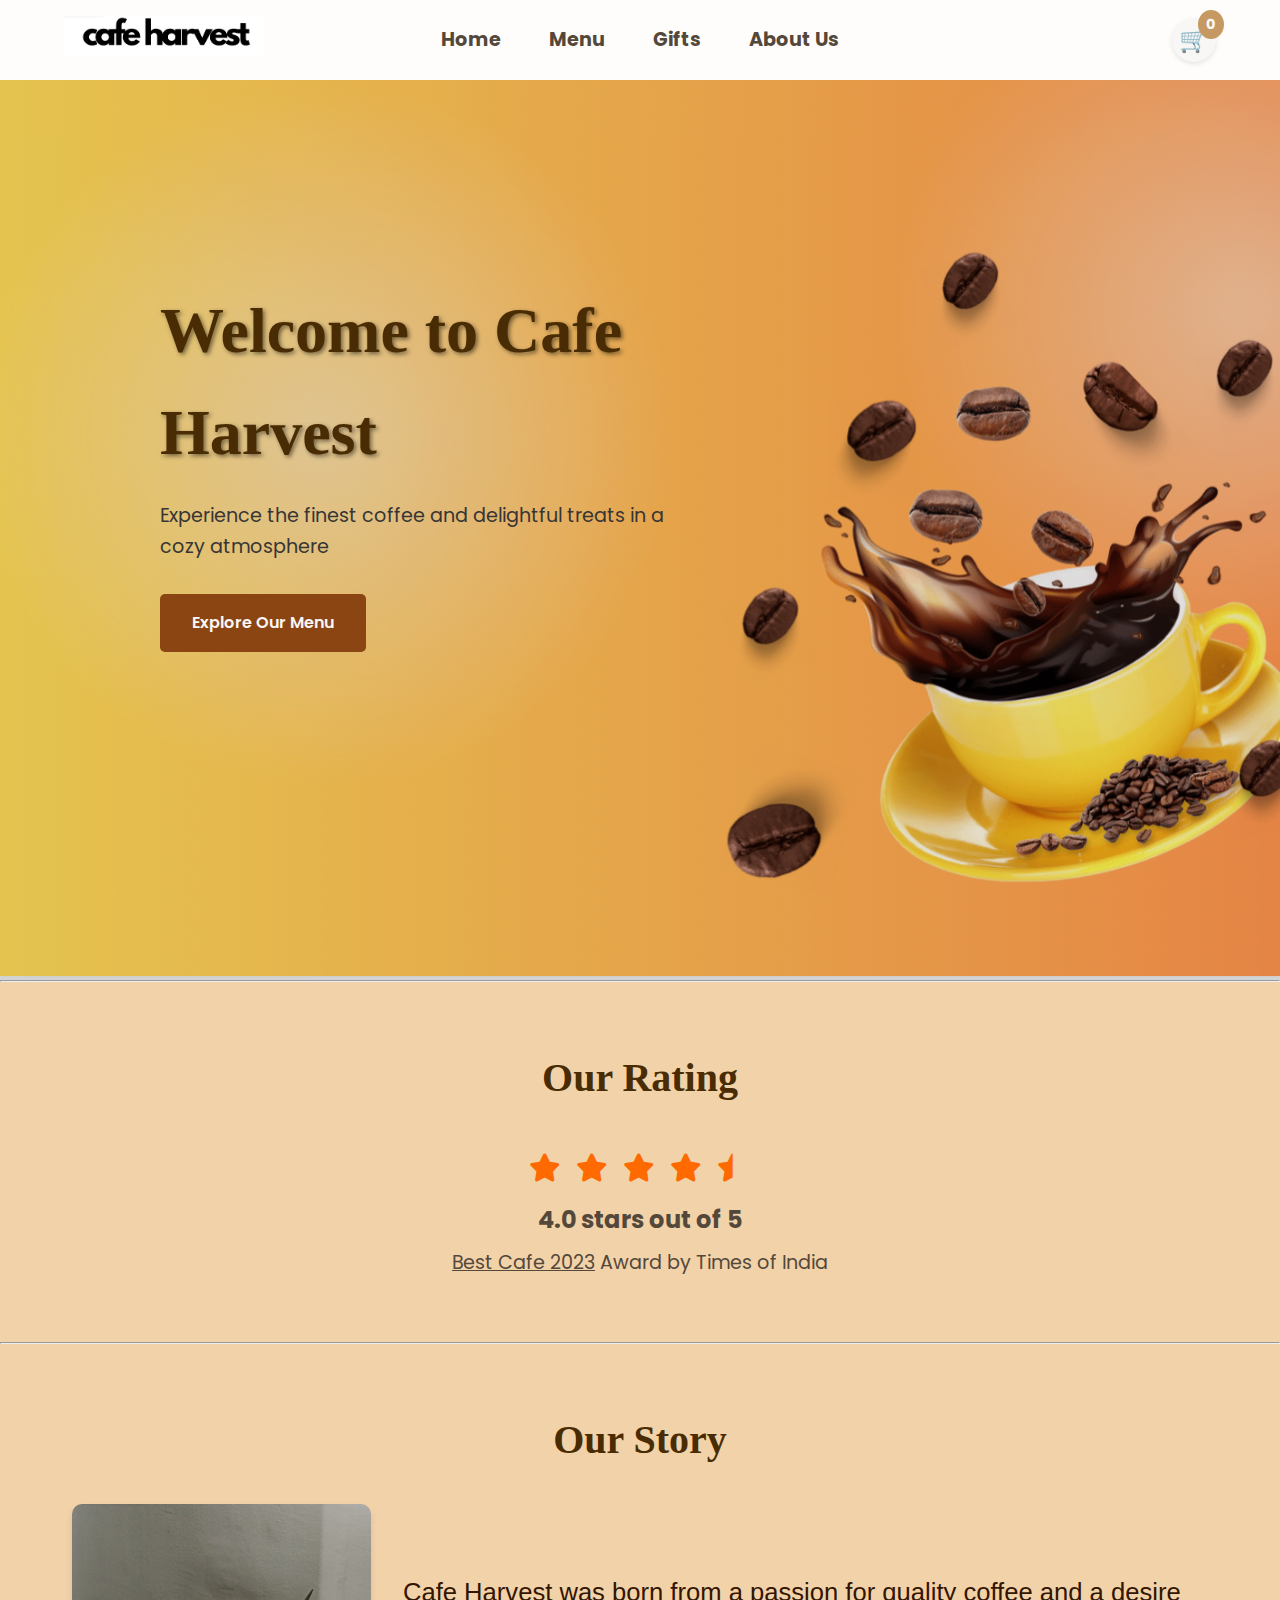
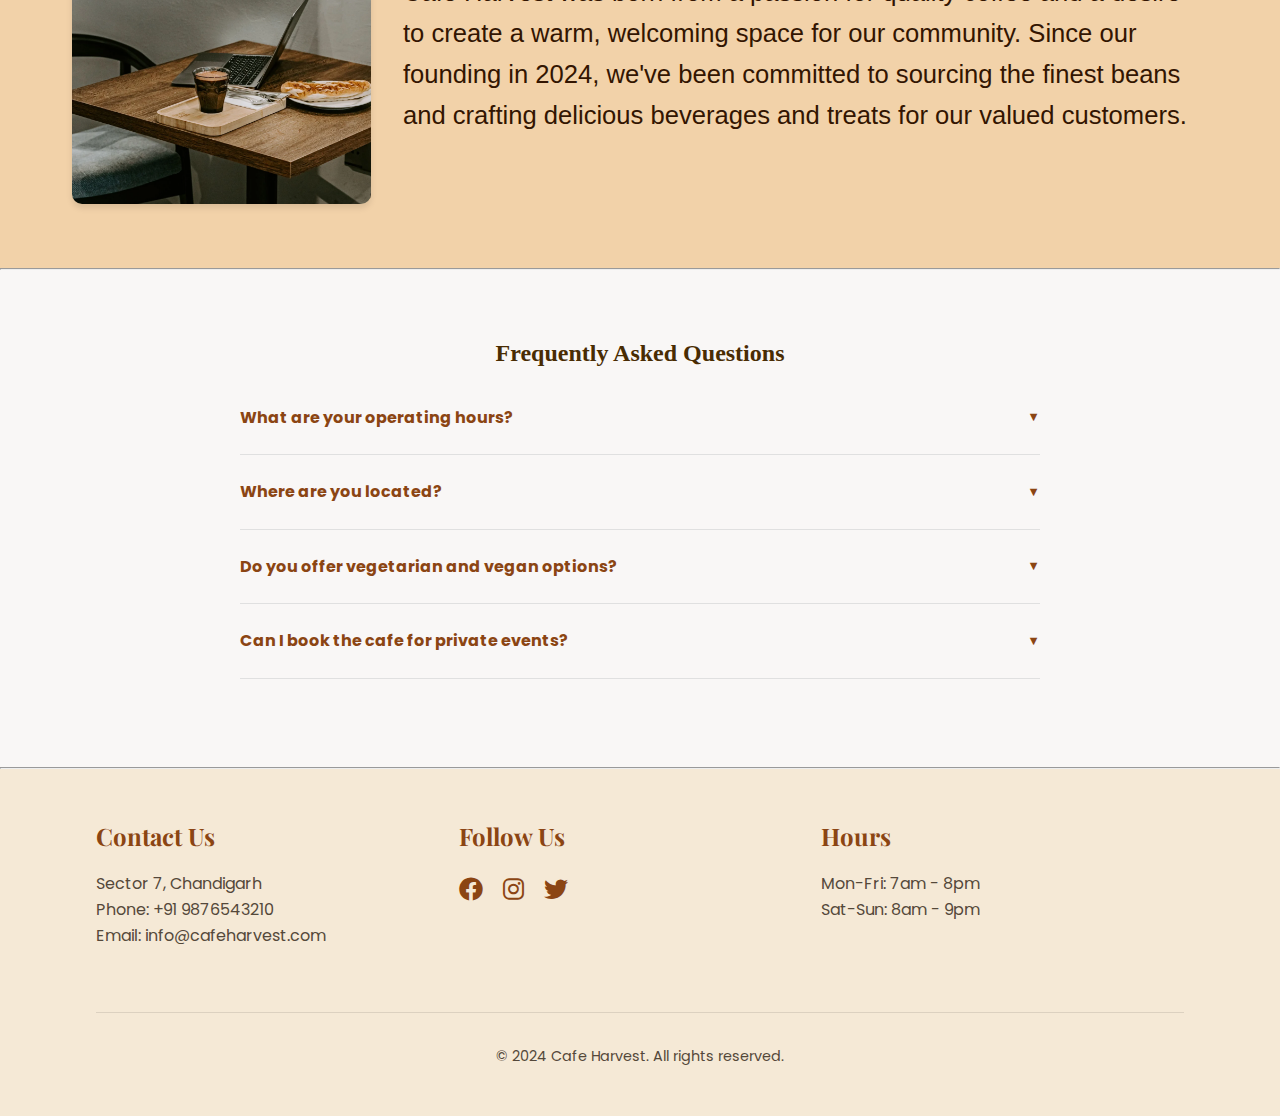
==== index.html @ cd6628ed "first commit" ====
<!DOCTYPE html>
<html lang="en">
<head>
    <meta charset="UTF-8">
    <meta name="viewport" content="width=device-width, initial-scale=1.0">
    <title>Cafe Harvest - Home</title>
    <link rel="stylesheet" href="css/style.css">
    <link rel="stylesheet" href="css/responsive.css">
    <link rel="stylesheet" href="https://cdnjs.cloudflare.com/ajax/libs/font-awesome/6.0.0-beta3/css/all.min.css">
    <style>
        .stars {
            font-size: 2rem;
            letter-spacing: 3px;
        }
        .story-image{
            width: 300px;
            height: 300px;
            border-radius: 10px;
        }
        .faq-section {
            background-color: var(--light-color);
            padding: 4rem 0;
        }
        .faq-container {
            max-width: 800px;
            margin: 0 auto;
        }
        .faq-item {
            margin-bottom: 1.5rem;
            border-bottom: 1px solid #e0e0e0;
            padding-bottom: 1rem;
        }
        .faq-question {
            font-weight: bold;
            margin-bottom: 0.5rem;
            color: var(--accent-color);
            cursor: pointer;
            display: flex;
            justify-content: space-between;
            align-items: center;
        }
        .faq-question::after {
            content: '\25BC';
            font-size: 0.8em;
            transition: transform 0.3s ease;
        }
        .faq-question.active::after {
            transform: rotate(180deg);
        }
        .faq-answer {
            color: var(--dark-color);
            max-height: 0;
            overflow: hidden;
            transition: max-height 0.3s ease;
        }
    </style>
</head>
<body>
    <header>
        <nav id="navbar">
            <div class="logo">
                <a href="index.html"><img src="images/l.png" alt="Cafe Harvest Logo"></a>
            </div>
            <ul class="nav-links">
                <li><a href="index.html">Home</a></li>
                <li><a href="menu.html">Menu</a></li>
                <li><a href="gifts.html">Gifts</a></li>
                <li><a href="about.html">About Us</a></li>
            </ul>
            <div class="nav-icons">
                
                <a href="cart.html" id="cart-icon">🛒<span id="cart-count">0</span></a>
            </div>
        </nav>
    </header>

    <main>
        <section id="hero">
            <div class="hero-content">
                <h1 style="font-family: Verdana; color:rgb(73, 44, 3)">Welcome to Cafe Harvest</h1>
                <p style="color:rgb(55, 53, 53)">Experience the finest coffee and delightful treats in a cozy atmosphere</p>
                <a href="menu.html" class="cta-button">Explore Our Menu</a>
            </div>
        </section>
        <hr style="color:rgb(73, 44, 3)">

        <section id="reviews">
            <div class="container">
                <h2 style="font-family: Verdana; color:rgb(73, 44, 3)">Our Rating</h2>
                <div class="rating-container">
                    <div class="stars">
                        <i class="fa-solid fa-star fa-sm" style="color: #ff6a00;"></i>
                        <i class="fa-solid fa-star fa-sm" style="color: #ff6a00;"></i>
                        <i class="fa-solid fa-star fa-sm" style="color: #ff6a00;"></i>
                        <i class="fa-solid fa-star fa-sm" style="color: #ff6a00;"></i>
                        <i class="fa-solid fa-star-half fa-sm" style="color: #ff6a00;"></i>
                    </div>
                    <p class="rating-text">4.0 stars out of 5</p>
                    <p class="award-text"><u>Best Cafe 2023</u> Award by Times of India</p>
                </div>
            </div>
        </section>
        <hr style="color:rgb(73, 44, 3)">

        <section id="our-story">
            <div class="container">
                <h2 style="font-family: Verdana; color:rgb(73, 44, 3)">Our Story</h2>
                <div class="story-content">
                    <img class="story-image" src="images/interior.png" alt="Cafe Harvest Interior">
                    <p style="font-family: Arial, Helvetica, sans-serif; color:rgb(51, 21, 1); font-size: 1.6rem;">Cafe Harvest was born from a passion for quality coffee and a desire to create a warm, welcoming space for our community. Since our founding in 2024, we've been committed to sourcing the finest beans and crafting delicious beverages and treats for our valued customers.</p>
                </div>
            </div>
        </section>

        <hr style="color:rgb(73, 44, 3)">

        <!-- Updated FAQ Section -->
        <section class="faq-section">
            <div class="container">
                <h2 style="font-family: Verdana; color:rgb(73, 44, 3); text-align: center; margin-bottom: 2rem;">Frequently Asked Questions</h2>
                <div class="faq-container">
                    <div class="faq-item">
                        <p class="faq-question">What are your operating hours?</p>
                        <div class="faq-answer">
                            <p>We are open Monday to Friday from 7am to 8pm, and on weekends (Saturday and Sunday) from 8am to 9pm.</p>
                        </div>
                    </div>
                    <div class="faq-item">
                        <p class="faq-question">Where are you located?</p>
                        <div class="faq-answer">
                            <p>Our cafe is located in Sector 7, Chandigarh. We're easily accessible and have ample parking space available.</p>
                        </div>
                    </div>
                    <div class="faq-item">
                        <p class="faq-question">Do you offer vegetarian and vegan options?</p>
                        <div class="faq-answer">
                            <p>Yes, we have a wide range of vegetarian options and several vegan choices on our menu. Our staff will be happy to assist you with dietary requirements.</p>
                        </div>
                    </div>
                    <div class="faq-item">
                        <p class="faq-question">Can I book the cafe for private events?</p>
                        <div class="faq-answer">
                            <p>Absolutely! We offer private event bookings for special occasions. Please contact us at info@cafeharvest.com or call +91 9876543210 for more information and availability.</p>
                        </div>
                    </div>
                </div>
            </div>
        </section>

    <hr style="color:rgb(73, 44, 3)">

    <footer>
        <div class="container">
            <div class="footer-content">
                <div class="contact-info">
                    <h3>Contact Us</h3>
                    <p>Sector 7, Chandigarh</p>
                    <p>Phone: +91 9876543210</p>
                    <p>Email: info@cafeharvest.com</p>
                </div>
                <div class="social-media">
                    <h3>Follow Us</h3>
                    <a href="https://www.facebook.com"><i class="fab fa-facebook"></i></a>
                    <a href="https://www.instagram.com"><i class="fab fa-instagram"></i></a>
                    <a href="https://x.com/home"><i class="fab fa-twitter"></i></a>
                </div>
                <div class="hours">
                    <h3>Hours</h3>
                    <p>Mon-Fri: 7am - 8pm</p>
                    <p>Sat-Sun: 8am - 9pm</p>
                </div>
            </div>
            <div class="copyright">
                <p>&copy; 2024 Cafe Harvest. All rights reserved.</p>
            </div>
        </div>
    </footer>

    <script src="js/main.js"></script>
    <script src="js/cart.js"></script>
    <script>
        // FAQ functionality
        document.addEventListener('DOMContentLoaded', function() {
            const faqQuestions = document.querySelectorAll('.faq-question');
            
            faqQuestions.forEach(question => {
                question.addEventListener('click', () => {
                    const answer = question.nextElementSibling;
                    const isOpen = question.classList.contains('active');
                    
                    // Close all other answers
                    faqQuestions.forEach(q => {
                        if (q !== question) {
                            q.classList.remove('active');
                            q.nextElementSibling.style.maxHeight = null;
                        }
                    });
                    
                    // Toggle the clicked question
                    if (!isOpen) {
                        question.classList.add('active');
                        answer.style.maxHeight = answer.scrollHeight + "px";
                    } else {
                        question.classList.remove('active');
                        answer.style.maxHeight = null;
                    }
                });
            });
        });
    </script>
</body>
</html>
---- css/style.css ----
@import url('https://fonts.googleapis.com/css2?family=Playfair+Display:wght@400;700&family=Poppins:wght@300;400;600&display=swap');

:root {
    --primary-color: #c69963;
    --secondary-color: #b28451;
    --light-color: #f9f7f6;
    --dark-color: #54483A;
    --accent-color: #8B4513;
    --gradient-start: #f8c256;
    --gradient-end: #f2af58;
    --font-primary: 'Poppins', sans-serif;
    --font-secondary: 'Playfair Display', serif;

    /* New gradient colors */
    --gradient-1: linear-gradient(135deg, #FFD700, #FFA500);
    --gradient-2: linear-gradient(135deg, #C69963, #8B4513);
    --gradient-3: linear-gradient(135deg, #F9F7F6, #D2B48C);
    --gradient-4: linear-gradient(135deg, #B28451, #54483A);
    --background-color: #F2D2A9; /* Golden yellow-brown color */
}

* {
    margin: 0;
    padding: 0;
    box-sizing: border-box;
}

body {
    font-family: var(--font-primary);
    line-height: 1.6;
    color: var(--dark-color);
    background-color: var(--background-color);
    min-height: 100vh;
}

.container {
    max-width: 1200px;
    margin: 0 auto;
    padding: 0 2rem;
}

/* Navbar Styles */
#navbar {
    display: flex;
    justify-content: space-between;
    align-items: center;
    padding: 1rem 5%;
    background-color: rgba(255, 255, 255, 0.95);
    z-index: 1000;
    box-shadow: 0 2px 5px rgba(0, 0, 0, 0.1);
}

.logo {
    flex: 1;
}

.logo img {
    height: auto;
    width: 200px;
    max-width: 100%;
}

.nav-links {
    display: flex;
    list-style: none;
    justify-content: center; /* Center the links */
    flex: 2; /* Give more space to the links */
}

.nav-links li {
    margin: 0 1.5rem; /* Increased margin for better spacing */
}

.nav-links a {
    text-decoration: none;
    color: var(--dark-color);
    font-weight: 700;
    font-size: 1.2rem; /* Increased from 1.1rem */
    transition: color 0.3s ease;
    position: relative;
}

.nav-links a::after {
    content: '';
    position: absolute;
    bottom: -5px;
    left: 0;
    width: 0;
    height: 2px;
    background-color: var(--primary-color);
    transition: width 0.3s ease;
}

.nav-links a:hover::after {
    width: 100%;
}

.nav-icons {
    flex: 1;
    display: flex;
    justify-content: flex-end;
}

.nav-icons a {
    color: var(--accent-color);
    margin-left: 1rem;
    font-size: 1.5rem; /* Increased from 1.4rem */
    text-decoration: none;
    transition: color 0.3s ease;
    position: relative;
    display: inline-block;
}

.nav-icons a:hover {
    color: var(--secondary-color);
}

#profile-icon, #cart-icon {
    display: flex;
    align-items: center;
    justify-content: center;
    width: 44px; /* Increased from 40px */
    height: 44px; /* Increased from 40px */
    background-color: var(--light-color);
    border-radius: 50%;
    box-shadow: 0 2px 5px rgba(0, 0, 0, 0.1);
}

#cart-count {
    position: absolute;
    top: -8px;
    right: -8px;
    background-color: var(--primary-color);
    color: var(--light-color);
    border-radius: 50%;
    padding: 0.2rem 0.5rem;
    font-size: 0.9rem; /* Increased from 0.8rem */
    font-weight: bold;
}

/* Hero Section Styles */
#hero {
    height: 100vh;
    display: flex;
    justify-content: flex-start;
    align-items: center;
    text-align: left;
    background: url('../images/c1.png') no-repeat center center/cover;
    position: relative;
}

#hero::before {
    content: '';
    position: absolute;
    top: 0;
    left: 0;
    width: 100%;
    height: 100%;
    background: rgba(0, 0, 0, 0.1);
}

.hero-content {
    position: relative;
    z-index: 1;
    color: var(--light-color);
    max-width: 600px;
    padding: 2rem;
    margin-left: 10%;
    margin-top: -10%; /* This will move the content up */
}

#hero h1 {
    font-family: var(--font-secondary);
    font-size: 4rem;
    margin-bottom: 1rem;
    text-shadow: 2px 2px 4px rgba(0, 0, 0, 0.5);
    text-align: left;
}

#hero p {
    font-size: 1.2rem;
    margin-bottom: 2rem;
    text-align: left;
}

.cta-button {
    display: inline-block;
    padding: 1rem 2rem;
    background-color: #54483A;
    color:rgb(22, 19, 19);
    text-decoration: none;
    font-weight: 600;
    border-radius: 5px;
    transition: background-color 0.3s ease, transform 0.3s ease;
}

.cta-button:hover {
    background-color: var(--secondary-color);
    transform: translateY(-3px);
    color:rgb(55, 53, 53);
}

/* Featured Items Styles */
#featured-items {
    padding: 4rem 0;
    background-color: rgba(255, 255, 255, 0.8);
}

#featured-items h2 {
    font-family: var(--font-secondary);
    font-size: 2.5rem;
    text-align: center;
    margin-bottom: 2rem;
    color: var(--accent-color);
}

.featured-grid {
    display: grid;
    grid-template-columns: repeat(auto-fit, minmax(250px, 1fr));
    gap: 2rem;
}

.featured-item {
    background-color: white;
    border-radius: 10px;
    overflow: hidden;
    box-shadow: 0 4px 6px rgba(0, 0, 0, 0.1);
    transition: transform 0.3s ease;
}

.featured-item:hover {
    transform: translateY(-5px);
}

.featured-item img {
    width: 100%;
    height: 200px;
    object-fit: cover;
}

.featured-item-content {
    padding: 1rem;
}

.featured-item h3 {
    font-family: var(--font-secondary);
    margin-bottom: 0.5rem;
}

.featured-item .price {
    font-weight: bold;
    color: var(--primary-color);
    margin-bottom: 1rem;
}

/* Reviews Styles (now "Our Rating") */
#reviews {
    padding: 4rem 0;
    background-color: var(--background-color);
    color: var(--dark-color);
}

#reviews h2 {
    font-family: var(--font-secondary);
    font-size: 2.5rem;
    text-align: center;
    margin-bottom: 2rem;
    color: var(--dark-color);
}

.rating-container {
    display: flex;
    flex-direction: column;
    align-items: center;
    justify-content: center;
}

.stars {
    font-size: 3rem;
    color: #ccc;
    position: relative;
    display: inline-block;
}

.filled-stars {
    color: gold;
}
.c{
    color: gold;
    
}

.empty-star {
    color: #ccc;
}

.rating-text {
    font-size: 1.5rem;
    font-weight: bold;
    color: var(--accent-color);
    margin-top: 0.5rem;
}

.award-text {
    font-size: 1.2rem;
    color: var(--dark-color);
    margin-top: 0.5rem;
    text-align: center;
}

/* Our Story Styles */
#our-story {
    padding: 4rem 0;
    background-color: var(--background-color);
    color: var(--dark-color);
}

#our-story h2 {
    font-family: var(--font-secondary);
    font-size: 2.5rem;
    text-align: center;
    margin-bottom: 2rem;
    color: var(--dark-color);
}

.story-content {
    display: flex;
    align-items: center;
    gap: 2rem;
}

.story-content img {
    max-width: 50%;
    border-radius: 10px;
    box-shadow: 0 4px 6px rgba(0, 0, 0, 0.1);
}

/* Menu and Gifts Page Styles */
#menu-hero, #gifts-hero, #about-hero, #cart-hero {
    height: 40vh;
    display: flex;
    justify-content: center;
    align-items: center;
    text-align: center;
    background: var(--gradient-4);
    position: relative;
}

#menu-hero::before, #gifts-hero::before, #about-hero::before, #cart-hero::before {
    content: '';
    position: absolute;
    top: 0;
    left: 0;
    width: 100%;
    height: 100%;
    background: linear-gradient(135deg, rgba(198, 153, 99, 0.7), rgba(139, 69, 19, 0.7));
}

#menu-hero h1, #gifts-hero h1, #about-hero h1, #cart-hero h1 {
    font-family: var(--font-secondary);
    font-size: 3rem;
    color: var(--light-color);
    position: relative;
    z-index: 1;
    text-shadow: 2px 2px 4px rgba(0, 0, 0, 0.5);
}

#menu-filters, #gifts-filters {
    background-color: var(--light-color);
    padding: 1rem 0;
    z-index: 100;
    box-shadow: 0 2px 10px rgba(0, 0, 0, 0.1);
    /* Remove the following line */
    /* position: sticky; */
    /* top: 0; */
}

.filter-container {
    display: flex;
    justify-content: center;
    align-items: center;
    flex-wrap: wrap;
    max-width: 800px;
    margin: 0 auto;
}

.filter-btn {
    background-color: transparent;
    border: 2px solid var(--accent-color);
    color: var(--accent-color);
    padding: 0.5rem 1rem;
    margin: 0.5rem;
    cursor: pointer;
    transition: all 0.3s ease;
    font-weight: 600;
    border-radius: 25px;
    font-size: 0.9rem;
    text-transform: uppercase;
    letter-spacing: 0.5px;
}

.filter-btn.active, .filter-btn:hover {
    background-color: var(--accent-color);
    color: var(--light-color);
    transform: translateY(-2px);
    box-shadow: 0 2px 5px rgba(0, 0, 0, 0.1);
}

#menu-items, #gifts-items {
    display: grid;
    grid-template-columns: repeat(auto-fit, minmax(250px, 1fr));
    gap: 2rem;
    padding: 2rem 5%;
}

.menu-item, .gift-item {
    background-color: white;
    border-radius: 10px;
    overflow: hidden;
    box-shadow: 0 4px 6px rgba(0, 0, 0, 0.1);
    transition: transform 0.3s ease;
}

.menu-item:hover, .gift-item:hover {
    transform: translateY(-5px);
    /* background: linear-gradient(#8c8172, #C19A6B, #e7b187); */
    color:black;
}

.menu-item img, .gift-item img {
    width: 100%;
    height: 200px;
    object-fit: cover;
}

.menu-item-content, .gift-item-content {
    padding: 1rem;
}

.menu-item h3, .gift-item h3 {
    font-family: var(--font-secondary);
    margin-bottom: 0.5rem;
}

.menu-item p, .gift-item p {
    font-size: 0.9rem;
    margin-bottom: 1rem;
}

.menu-item .price, .gift-item .price {
    font-weight: bold;
    color:black;
}

.add-to-cart-btn {
    display: block;
    width: 100%;
    padding: 0.5rem;
    background-color: var(--primary-color);
    color: var(--light-color);
    text-align: center;
    text-decoration: none;
    border: none;
    font-size: 1.2rem;
    cursor: pointer;
    transition: opacity 0.15s ease;
    transition: background-color 0.15s ease;
    font-weight: 600;
    border-radius: 5px;
}

.add-to-cart-btn:hover {
    /* background-color:rgb(7, 7, 7); */
    opacity: 0.8;
    color:rgb(39, 38, 37);
}
.add-to-cart-btn:active{
    background-color:rgb(57, 26, 2);
    color:white;
}

/* Footer Styles */
footer {
    background-color: #F5E9D6; /* Updated footer background color */
    color: var(--dark-color); /* Changed text color for better contrast */
    padding: 3rem 5%;
}

.footer-content {
    display: flex;
    justify-content: space-between;
    flex-wrap: wrap;
}

.footer-content > div {
    flex: 1;
    margin-bottom: 2rem;
}

.footer-content h3 {
    font-family: var(--font-secondary);
    margin-bottom: 1rem;
    font-size: 1.5rem;
    color: var(--accent-color); /* Changed heading color for better contrast */
}

.social-media a {
    color: var(--accent-color); /* Changed icon color for better contrast */
    font-size: 1.5rem;
    margin-right: 1rem;
    transition: color 0.3s ease;
}

.social-media a:hover {
    color: var(--primary-color);
}

.copyright {
    text-align: center;
    margin-top: 2rem;
    padding-top: 2rem;
    border-top: 1px solid rgba(0, 0, 0, 0.1); /* Changed border color for better visibility */
    font-size: 0.9rem;
}

/* Modal Styles */
.modal {
    display: none;
    position: fixed;
    z-index: 2000;
    left: 0;
    top: 0;
    width: 100%;
    height: 100%;
    background-color: rgba(0, 0, 0, 0.5);
}

.modal-content {
    background: linear-gradient(135deg, var(--gradient-start), var(--gradient-end));
    color: var(--dark-color);
    margin: 15% auto;
    padding: 2rem;
    border-radius: 10px;
    width: 80%;
    max-width: 500px;
    box-shadow: 0 4px 6px rgba(0, 0, 0, 0.1);
}

.close {
    color: #aaa;
    float: right;
    font-size: 28px;
    font-weight: bold;
    cursor: pointer;
    transition: color 0.3s ease;
}

.close:hover,
.close:focus {
    color: var(--primary-color);
    text-decoration: none;
    cursor: pointer;
}

/* Cart Page Styles */
#cart-items {
    padding: 2rem 5%;
}

.cart-item {
    display: flex;
    align-items: center;
    margin-bottom: 1rem;
    padding: 1rem;
    background-color: #FFF9E6; /* Light cream color for contrast */
    border-radius: 10px;
    box-shadow: 0 2px 4px rgba(0, 0, 0, 0.1);
}

.cart-item img {
    width: 100px;
    height: 100px;
    object-fit: cover;
    margin-right: 1rem;
    border-radius: 5px;
}

.cart-item-details {
    flex: 1;
}

.cart-item-quantity {
    display: flex;
    align-items: center;
}

.quantity-btn {
    background-color: var(--primary-color);
    color: var(--light-color);
    border: none;
    padding: 0.25rem 0.5rem;
    cursor: pointer;
    font-weight: bold;
    border-radius: 3px;
}

.cart-item-remove {
    background-color: #ff4136;
    color: var(--light-color);
    border: none;
    padding: 0.25rem 0.5rem;
    cursor: pointer;
    font-weight: bold;
    border-radius: 3px;
}

#cart-summary {
    padding: 2rem 5%;
}

.summary-box {
    background-color: #FFF9E6; /* Light cream color for contrast */
    padding: 2rem;
    border-radius: 10px;
    max-width: 400px;
    margin: 0 auto;
    box-shadow: 0 4px 6px rgba(0, 0, 0, 0.1);
}

#checkout-btn {
    display: block;
    width: 100%;
    padding: 1rem;
    background-color: var(--primary-color);
    color: var(--light-color);
    text-align: center;
    text-decoration: none;
    border: none;
    cursor: pointer;
    transition: background-color 0.3s ease;
    margin-top: 1rem;
    font-weight: 600;
    border-radius: 5px;
}

#checkout-btn:hover {
    background-color: var(--secondary-color);
}

/* Add these new styles for better contrast and readability */
.menu-item, .gift-item, .featured-item {
    background-color: rgba(255, 255, 255, 0.9);
}

.add-to-cart-btn, .cta-button, #checkout-btn {
    background-color: var(--accent-color);
    color: var(--light-color);
    transition: background-color 0.3s ease, transform 0.3s ease;
}

.add-to-cart-btn:hover, .cta-button:hover, #checkout-btn:hover {
    background-color: var(--secondary-color);
    transform: translateY(-3px);
}

.filter-btn {
    background-color: var(--light-color);
    border: 2px solid var(--accent-color);
    color: var(--accent-color);
}

.filter-btn.active, .filter-btn:hover {
    background-color: var(--accent-color);
    color: var(--light-color);
}

/* Adjust text color for better readability */
#reviews .rating-text,
#our-story p {
    color: var(--dark-color);
}

/* Login and Signup Form Styles */
form {
    max-width: 300px;
    margin: 0 auto;
}

form label {
    display: block;
    margin-top: 10px;
}

form input {
    width: 100%;
    padding: 5px;
    margin-top: 5px;
}

form button {
    display: block;
    width: 100%;
    padding: 10px;
    margin-top: 20px;
    background-color: #007bff;
    color: white;
    border: none;
    cursor: pointer;
}

form button:hover {
    background-color: #0056b3;
}

/* Dropdown styles */
.dropdown {
    position: relative;
    display: inline-block;
}

.dropdown-content {
    display: none;
    position: absolute;
    background-color: #f9f9f9;
    min-width: 120px;
    box-shadow: 0px 8px 16px 0px rgba(0,0,0,0.2);
    z-index: 1000;
    right: 0;
    border-radius: 5px;
    top: 100%; /* Position the dropdown below the profile icon */
}

.dropdown-content a {
    color: var(--dark-color);
    padding: 12px 16px;
    text-decoration: none;
    display: block;
    transition: background-color 0.3s ease;
}

.dropdown-content a:hover {
    background-color: #f1f1f1;
}

/* Remove this rule to prevent automatic display on hover */
/* .dropdown:hover .dropdown-content {
    display: block;
} */

/* Login and Signup Form Styles */
.auth-container {
    max-width: 400px;
    margin: 2rem auto;
    padding: 2rem;
    background-color: white;
    border-radius: 10px;
    box-shadow: 0 4px 6px rgba(0, 0, 0, 0.1);
}

.auth-container h1 {
    font-family: var(--font-secondary);
    font-size: 2.5rem;
    text-align: center;
    margin-bottom: 2rem;
    color: var(--accent-color);
}

.auth-form label {
    display: block;
    margin-top: 1rem;
    font-weight: 600;
    color: var(--dark-color);
}

.auth-form input {
    width: 100%;
    padding: 0.5rem;
    margin-top: 0.5rem;
    border: 1px solid #ccc;
    border-radius: 5px;
    font-size: 1rem;
}

.auth-form button {
    display: block;
    width: 100%;
    padding: 1rem;
    margin-top: 2rem;
    background-color: var(--accent-color);
    color: var(--light-color);
    border: none;
    border-radius: 5px;
    font-size: 1.1rem;
    font-weight: 600;
    cursor: pointer;
    transition: background-color 0.3s ease;
}

.auth-form button:hover {
    background-color: var(--secondary-color);
}

.auth-links {
    text-align: center;
    margin-top: 1rem;
}

.auth-links a {
    color: var(--accent-color);
    text-decoration: none;
    transition: color 0.3s ease;
}

.auth-links a:hover {
    color: var(--secondary-color);
}

.auth-message {
    margin-top: 1rem;
    text-align: center;
    font-weight: bold;
}

/* Profile Popup Styles */
#profile-popup {
    display: none;
    position: fixed;
    z-index: 1000;
    left: 0;
    top: 0;
    width: 100%;
    height: 100%;
    overflow: auto;
    background-color: rgba(0,0,0,0.4);
}

.popup-content {
    background-color: #fefefe;
    margin: 15% auto;
    padding: 20px;
    border: 1px solid #888;
    width: 80%;
    max-width: 400px;
    border-radius: 10px;
    position: relative;
}

.close {
    color: #aaa;
    float: right;
    font-size: 28px;
    font-weight: bold;
    cursor: pointer;
}

.close:hover,
.close:focus {
    color: #000;
    text-decoration: none;
    cursor: pointer;
}

.contact-number {
    margin-top: 1rem;
    margin-bottom: 1rem;
}

.contact-number label {
    display: block;
    margin-bottom: 0.5rem;
    font-weight: bold;
}

.contact-number input {
    width: 100%;
    padding: 0.5rem;
    border: 1px solid #ccc;
    border-radius: 4px;
    font-size: 1rem;
}
---- css/responsive.css ----
@media screen and (max-width: 768px) {
    #navbar {
        flex-direction: column;
        padding: 1rem;
    }

    .nav-links {
        margin-top: 1rem;
    }

    .nav-icons {
        margin-top: 1rem;
    }

    #hero h1 {
        font-size: 3rem;
    }

    .footer-content {
        flex-direction: column;
    }

    .footer-content > div {
        margin-bottom: 2rem;
    }
}

@media screen and (max-width: 480px) {
    .nav-links {
        flex-direction: column;
        align-items: center;
    }

    .nav-links li {
        margin: 0.5rem 0;
    }

    #hero h1 {
        font-size: 2.5rem;
    }

    .cta-button {
        padding: 0.8rem 1.5rem;
    }
}
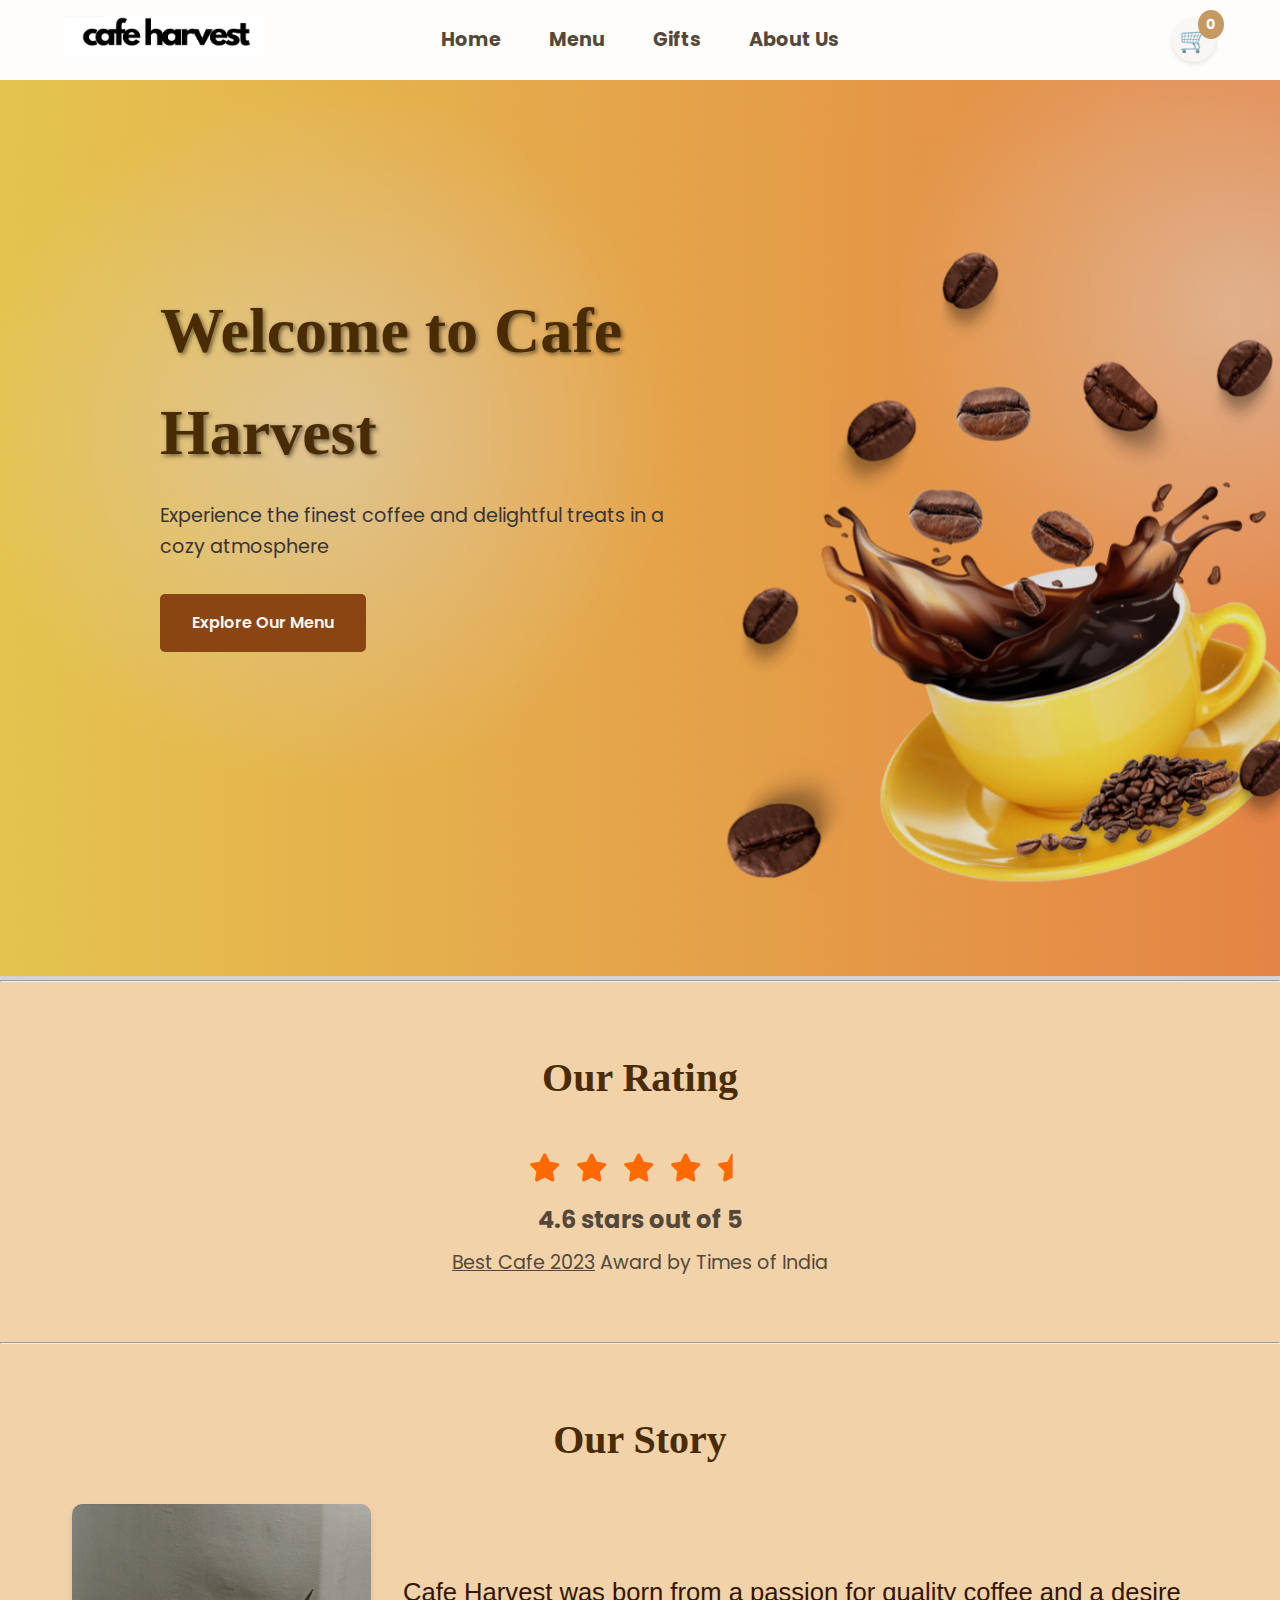
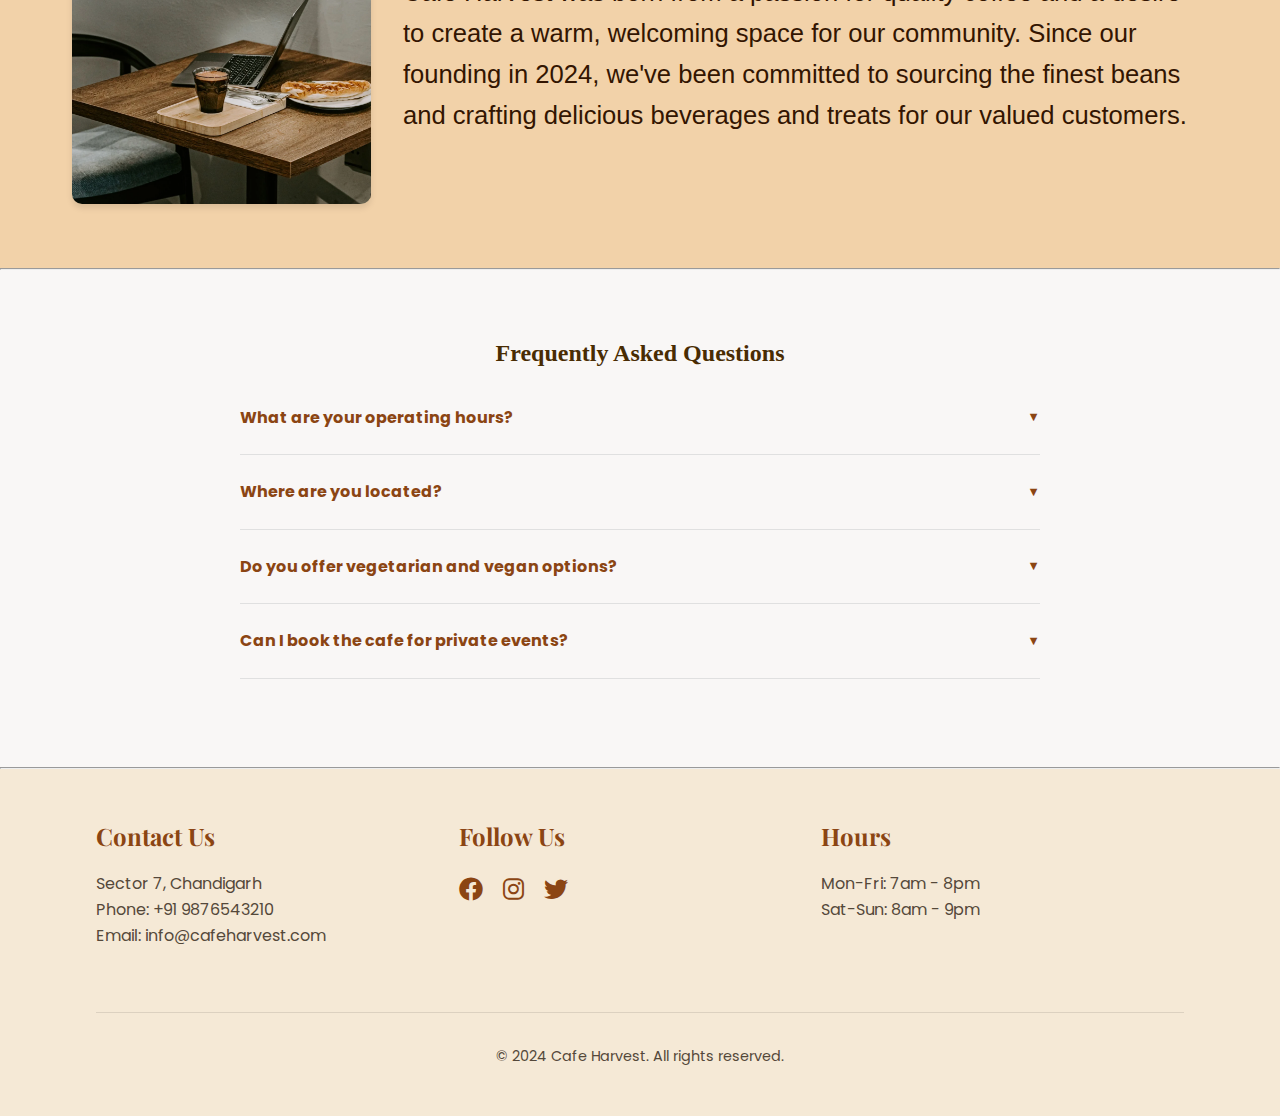
==== commit f2c57958: "Update index.html" ====
--- a/index.html
+++ b/index.html
@@ -95,7 +95,7 @@
                         <i class="fa-solid fa-star fa-sm" style="color: #ff6a00;"></i>
                         <i class="fa-solid fa-star-half fa-sm" style="color: #ff6a00;"></i>
                     </div>
-                    <p class="rating-text">4.0 stars out of 5</p>
+                    <p class="rating-text">4.6 stars out of 5</p>
                     <p class="award-text"><u>Best Cafe 2023</u> Award by Times of India</p>
                 </div>
             </div>
